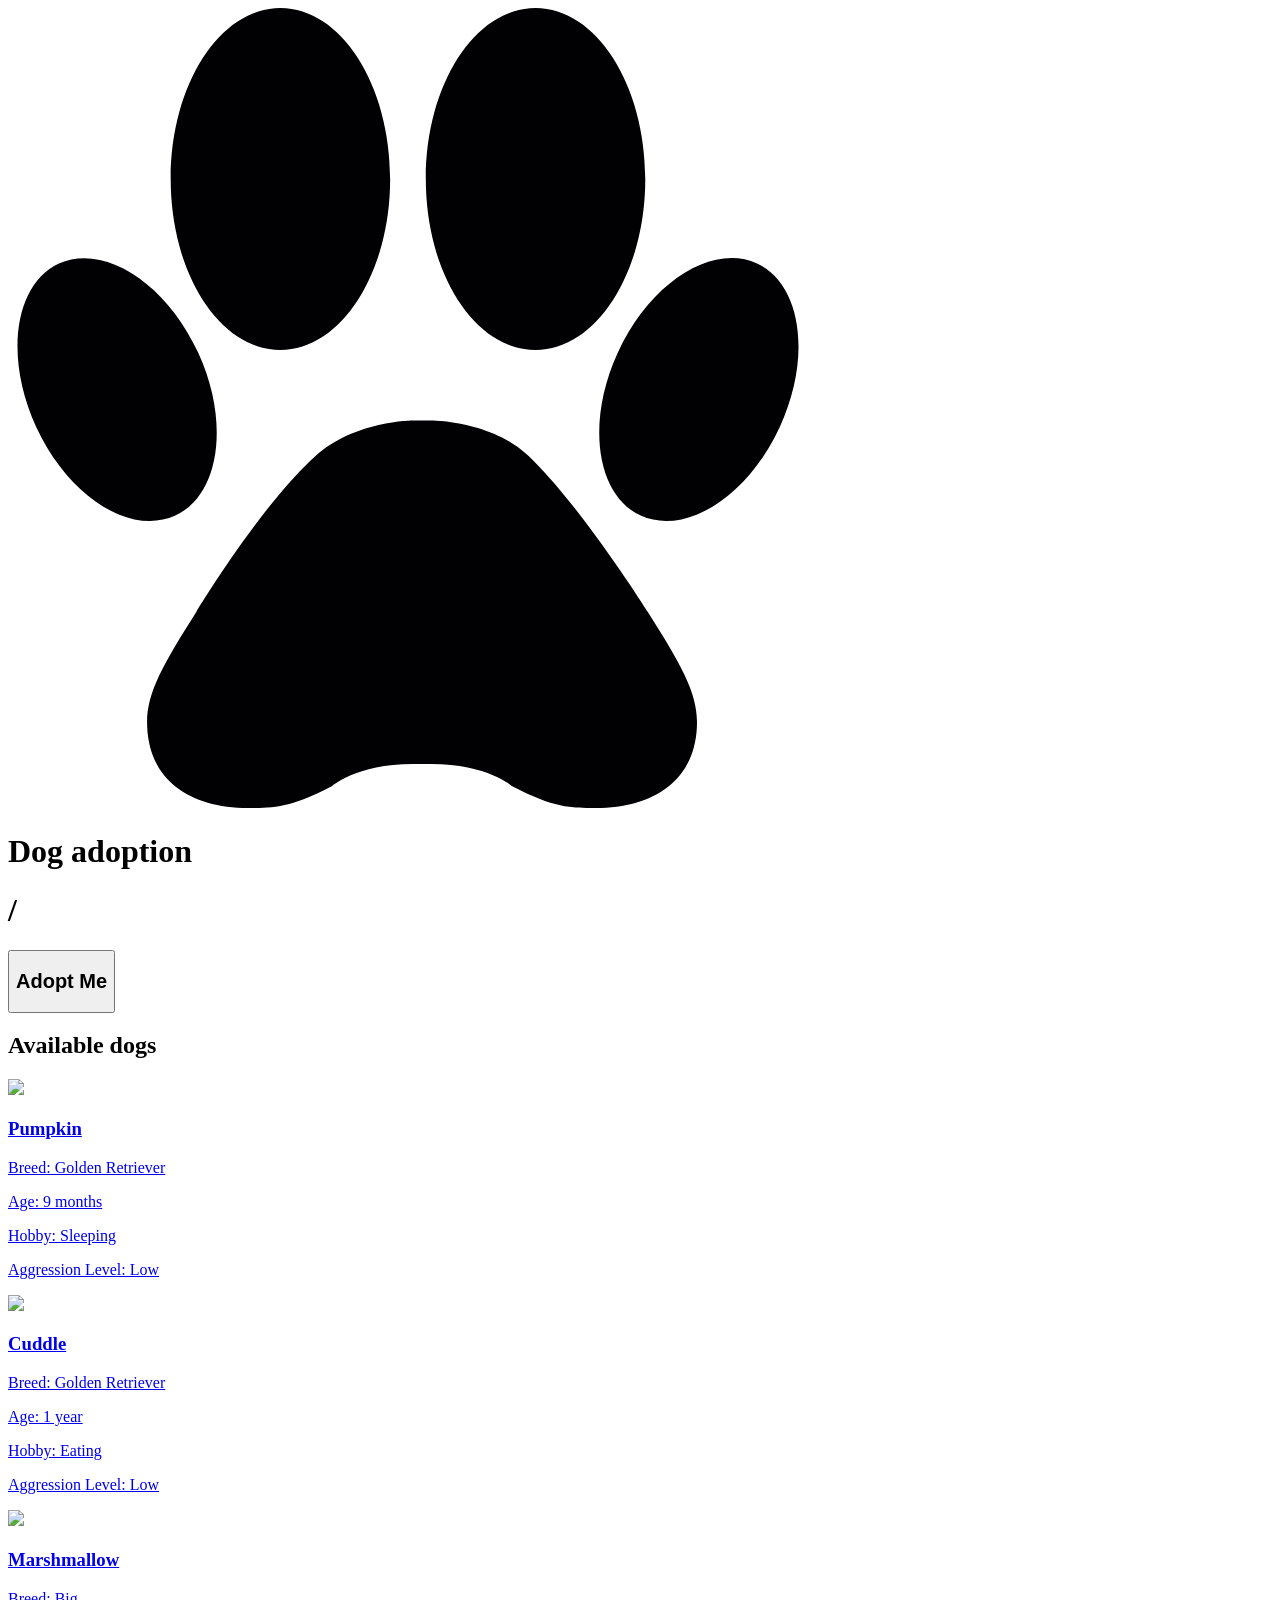
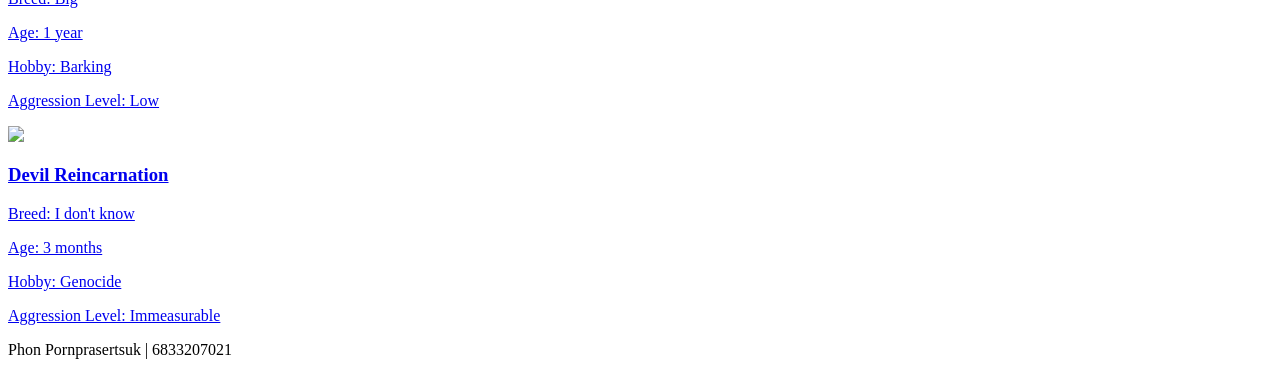
==== index.html @ 5c0c2fe6 "initial commit" ====
<!doctype html>
<html lang="en">
  <head>
    <meta charset="UTF-8" />
    <meta name="viewport" content="width=device-width, initial-scale=1.0" />
    <title>Dog adoption website</title>
    <link rel="stylesheet" href="style.css" />
  </head>
  <body>
    <header>
      <img src="assets/dogpaw.png" />
      <h1>Dog adoption</h1>
      <h1>/</h1>
      <a href="adoptme.html" class = "dog-link">
        <button class="adopt-button">
          <h2>Adopt Me</h2>
        </button>
      </a>
    </header>

    <div class="catalog">
      <h2>Available dogs</h2>
      <div class="dog-list">
        <a href="adoptme.html" class = "dog-link">
        <div class="dog-card">
          <img
            src="https://www.nylabone.com/-/media/project/oneweb/nylabone/images/dog101/10-intelligent-dog-breeds/golden-retriever-tongue-out.jpg?h=430&w=710&hash=7FEB820D235A44B76B271060E03572C7"
          />
          <h3 class="dog-name">Pumpkin</h3>
          <div class="dog-desc">
            <p>Breed: Golden Retriever</p>
            <p>Age: 9 months</p>
            <p>Hobby: Sleeping</p>
            <p>Aggression Level: Low</p>
          </div>
        </div>

        </a>

        <a href="adoptme.html" class = "dog-link">
        <div class="dog-card">
          <img
            src="https://www.vets4pets.com/siteassets/species/dog/close-up-of-dog.jpg"
          />
          <h3 class="dog-name">Cuddle</h3>
          <div class="dog-desc">
            <p>Breed: Golden Retriever</p>
            <p>Age: 1 year</p>
            <p>Hobby: Eating</p>
            <p>Aggression Level: Low</p>
          </div>
        </div>
        </a>
        
        <a href="adoptme.html" class = "dog-link">
        <div class="dog-card">
          <img
            src="https://ichef.bbci.co.uk/ace/standard/3840/cpsprodpb/d42c/live/bf08f390-87e9-11f0-b36e-47414de99d82.jpg"
          />
          <h3 class="dog-name">Marshmallow</h3>
          <div class="dog-desc">
            <p>Breed: Big</p>
            <p>Age: 1 year</p>
            <p>Hobby: Barking</p>
            <p>Aggression Level: Low</p>
          </div>
        </div>
        </a>
        
        <a href="adoptme.html" class = "dog-link">
        <div class="dog-card">
          <img
            src="https://ichef.bbci.co.uk/ace/standard/1800/cpsprodpb/18d0/live/88ff5600-d979-11ef-a5c8-1da73bd59591.jpg"
          />
          <h3 class="dog-name">Devil Reincarnation</h3>
          <div class="dog-desc">
            <p>Breed: I don't know</p>
            <p>Age: 3 months</p>
            <p>Hobby: Genocide</p>
            <p>Aggression Level: Immeasurable</p>
          </div>
        </div>
        </a>
      </div>
    </div>

    <footer class="left">
      <p>Phon Pornprasertsuk | 6833207021</p>
    </footer>
  </body>
</html>
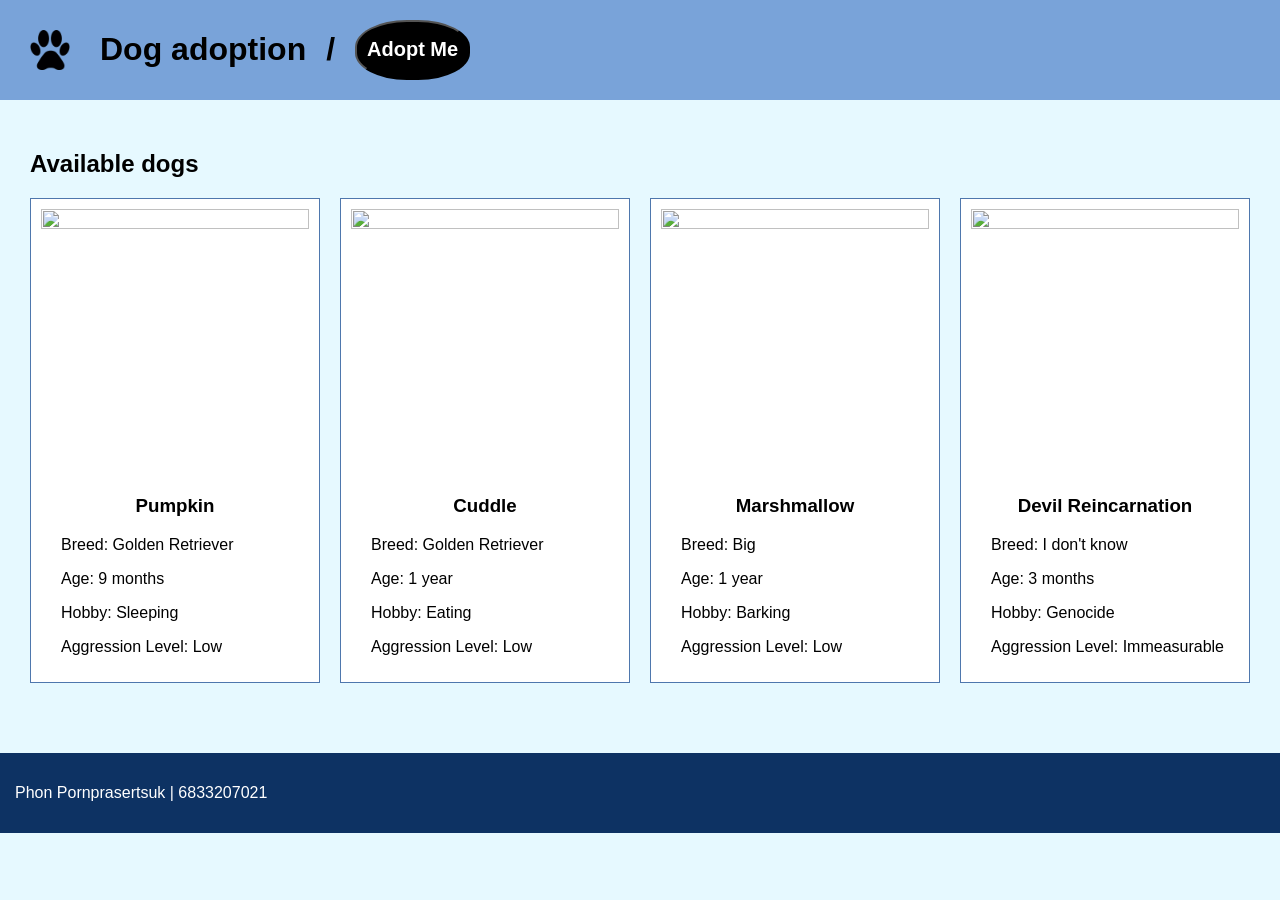
==== commit dfc40360: "finishing" ====
--- a/index.html
+++ b/index.html
@@ -4,14 +4,14 @@
     <meta charset="UTF-8" />
     <meta name="viewport" content="width=device-width, initial-scale=1.0" />
     <title>Dog adoption website</title>
-    <link rel="stylesheet" href="style.css" />
+    <link rel="stylesheet" href="css/style.css" />
   </head>
   <body>
     <header>
       <img src="assets/dogpaw.png" />
       <h1>Dog adoption</h1>
       <h1>/</h1>
-      <a href="adoptme.html" class = "dog-link">
+      <a href="pages/adoptme.html" class = "dog-link">
         <button class="adopt-button">
           <h2>Adopt Me</h2>
         </button>
@@ -21,7 +21,7 @@
     <div class="catalog">
       <h2>Available dogs</h2>
       <div class="dog-list">
-        <a href="adoptme.html" class = "dog-link">
+        <a href="pages/adoptme.html" class = "dog-link">
         <div class="dog-card">
           <img
             src="https://www.nylabone.com/-/media/project/oneweb/nylabone/images/dog101/10-intelligent-dog-breeds/golden-retriever-tongue-out.jpg?h=430&w=710&hash=7FEB820D235A44B76B271060E03572C7"
@@ -37,7 +37,7 @@
 
         </a>
 
-        <a href="adoptme.html" class = "dog-link">
+        <a href="pages/adoptme.html" class = "dog-link">
         <div class="dog-card">
           <img
             src="https://www.vets4pets.com/siteassets/species/dog/close-up-of-dog.jpg"
@@ -52,7 +52,7 @@
         </div>
         </a>
         
-        <a href="adoptme.html" class = "dog-link">
+        <a href="pages/adoptme.html" class = "dog-link">
         <div class="dog-card">
           <img
             src="https://ichef.bbci.co.uk/ace/standard/3840/cpsprodpb/d42c/live/bf08f390-87e9-11f0-b36e-47414de99d82.jpg"
@@ -67,7 +67,7 @@
         </div>
         </a>
         
-        <a href="adoptme.html" class = "dog-link">
+        <a href="pages/adoptme.html" class = "dog-link">
         <div class="dog-card">
           <img
             src="https://ichef.bbci.co.uk/ace/standard/1800/cpsprodpb/18d0/live/88ff5600-d979-11ef-a5c8-1da73bd59591.jpg"
--- a/css/style.css
+++ b/css/style.css
@@ -0,0 +1,164 @@
+body {
+    margin: 0px;
+    font-family: Arial, sans-serif;
+    background: #e6f9ff;
+}
+header {
+    background: #79a3d9;
+    display: flex;
+    align-items:center;
+    gap: 20px;
+    padding: 10px;
+}
+
+header img{
+    width:40px;
+    margin-right:10px;
+    margin-left:20px;
+}
+
+header .adopt-button{
+    background-color: black;
+    border-radius: 45%;
+    padding: 0px 10px 0px 10px;
+}
+
+header .adopt-button h2{
+    color: white;
+}
+
+footer {
+    background:#0d3263;
+    color:white;
+    padding:15px;
+    margin-top:40px;
+}
+
+footer.left{
+    text-align:left;
+}
+
+footer.center{
+    text-align:center;
+}
+
+.catalog{
+    padding:30px;
+}
+
+.dog-list {
+    display:grid;
+    grid-template-columns:repeat(4,1fr);
+    gap:20px;
+}
+
+.dog-link{
+    text-decoration:none;
+    color:inherit;
+    display:block;
+}
+
+.dog-card{
+    background: white;
+    border:1px solid #4e77ad;
+    padding:10px;
+    text-align:center;
+    transition:0.2s;
+}
+
+.dog-card img{
+    width:100%;
+    aspect-ratio:1 / 1;
+    object-fit:cover;
+}
+
+.dog-card:hover{
+    transform:scale(1.03);
+}
+
+.dog-card .dog-desc{
+    text-align: left;
+    padding-left: 20px;
+}
+
+/*adopt page*/
+.adoption-form{
+    display:flex;
+    flex-direction:column;
+    gap:12px;
+    max-width:450px;
+    margin:40px auto;
+    padding:25px;
+
+    background:white;
+    border:1px solid #4e77ad;
+}
+
+/* labels */
+.adoption-form label{
+    font-weight:600;
+    margin-top:5px;
+}
+
+/* text inputs */
+.adoption-form input[type="text"],
+.adoption-form input[type="email"],
+.adoption-form input[type="tel"],
+.adoption-form input[type="number"],
+.adoption-form select{
+    padding:10px;
+    border:1px solid #ccc;
+    font-size:14px;
+}
+
+/* focus effect */
+.adoption-form input:focus,
+.adoption-form select:focus{
+    outline:none;
+    border-color:#4e77ad;
+}
+
+/* radio group */
+.inoutdoor{
+    display:flex;
+    gap:20px;
+    margin:10px 0;
+}
+
+.inoutdoor label{
+    font-weight:normal;
+}
+
+/* agreement checkbox */
+.agreement{
+    display:flex;
+    gap:10px;
+    font-size:13px;
+    margin-top:10px;
+}
+
+/* buttons */
+.adoption-form button{
+    padding:12px;
+    border:none;
+    border-radius:6px;
+    cursor:pointer;
+    font-size:15px;
+}
+
+.adoption-form a{
+    display:flex;
+    flex-direction:column;
+}
+
+/* adopt button */
+.adoption-form button[type="submit"]{
+    background:#4e77ad;
+    color: white;
+}
+
+/* return button */
+.adoption-form button[type="button"]{
+    background:#888;
+    color:white;
+}
